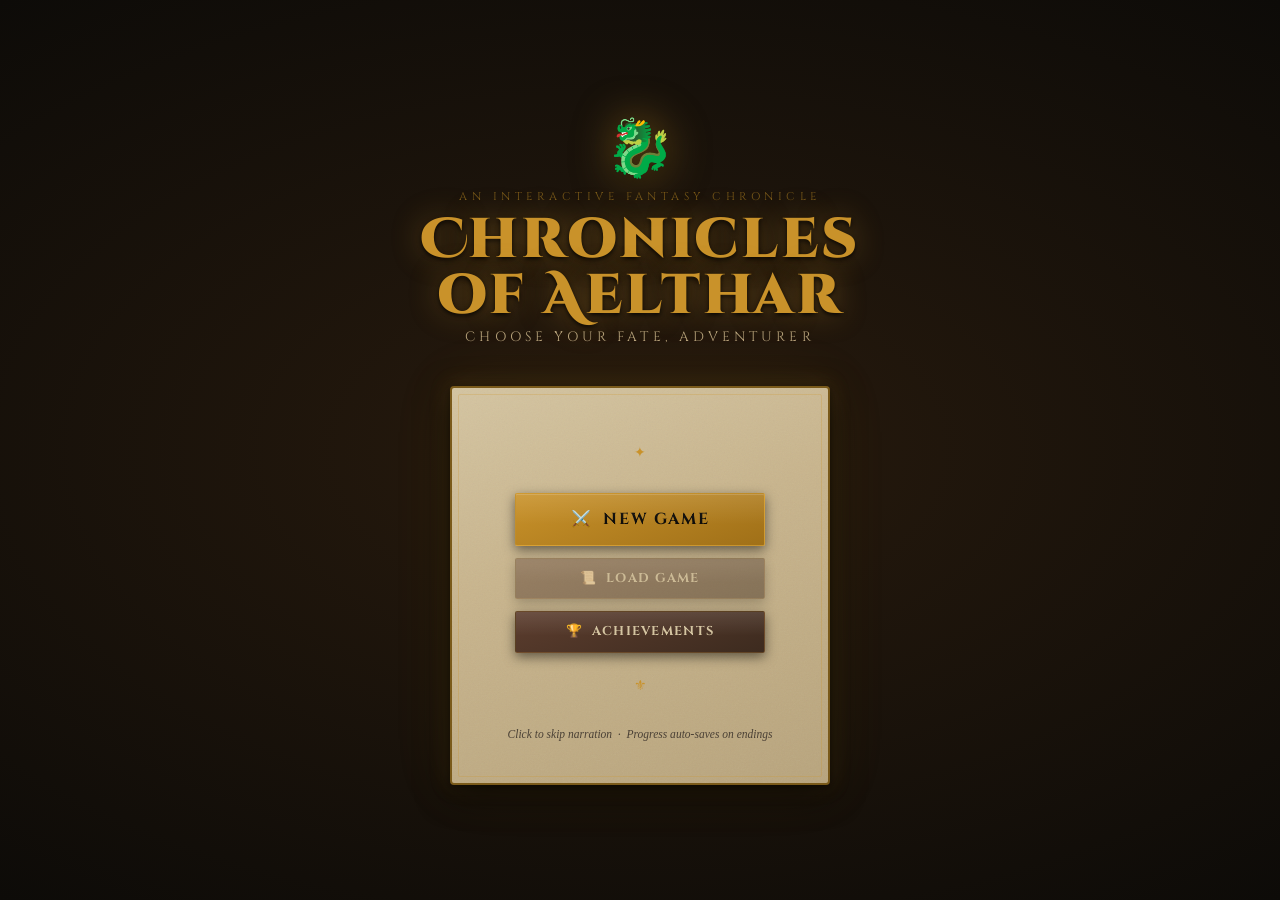
==== index.html @ 32a8730b "Add files via upload" ====
<!DOCTYPE html>
<html lang="en">
<head>
  <meta charset="UTF-8" />
  <meta name="viewport" content="width=device-width, initial-scale=1.0" />
  <title>Chronicles of Aelthar — A D&D Adventure</title>
  <link rel="stylesheet" href="style.css" />
  <link rel="icon" href="data:image/svg+xml,<svg xmlns='http://www.w3.org/2000/svg' viewBox='0 0 100 100'><text y='.9em' font-size='90'>⚔️</text></svg>" />
</head>
<body>

<!-- ─── BACKGROUND LAYER ──────────────────────────────────── -->
<div class="bg-layer" aria-hidden="true"></div>

<!-- ─── TRANSITION OVERLAY ───────────────────────────────── -->
<div id="transition-overlay" aria-hidden="true"></div>

<!-- ─── TOAST CONTAINER ──────────────────────────────────── -->
<div id="toast-container" aria-live="polite"></div>

<!-- ─── MODAL OVERLAY ────────────────────────────────────── -->
<div id="modal-overlay" class="overlay" role="dialog" aria-modal="true">
  <div class="panel modal">
    <div class="modal-title" id="modal-title">Are you certain?</div>
    <div class="modal-body" id="modal-body">This action cannot be undone.</div>
    <div class="modal-actions">
      <button id="modal-cancel" class="btn btn-secondary">Cancel</button>
      <button id="modal-confirm" class="btn btn-danger">Confirm</button>
    </div>
  </div>
</div>

<!-- ══════════════════════════════════════════════════════════
     PAGE: MAIN MENU
     ══════════════════════════════════════════════════════════ -->
<main id="page-menu" class="page" role="main">
  <div class="menu-title-block">
    <div class="ornament-dragon" aria-hidden="true">🐉</div>
    <div class="menu-eyebrow">An Interactive Fantasy Chronicle</div>
    <h1 class="title-display menu-title">Chronicles<br>of Aelthar</h1>
    <div class="menu-subtitle">Choose your fate, adventurer</div>
  </div>

  <div class="panel menu-panel">
    <div class="divider">
      <span class="divider-icon">✦</span>
    </div>

    <div class="menu-buttons">
      <button id="btn-new-game" class="btn btn-primary" style="font-size:1rem; padding: 0.9rem 2.5rem;">
        ⚔️ &nbsp;New Game
      </button>
      <button id="btn-load-game" class="btn btn-secondary">
        📜 &nbsp;Load Game
      </button>
      <button id="btn-achievements-menu" class="btn btn-secondary">
        🏆 &nbsp;Achievements
      </button>
    </div>

    <div class="divider" style="margin-top:0.5rem;">
      <span class="divider-icon">⚜</span>
    </div>

    <p style="font-size:0.72rem; color: var(--ash); text-align:center; font-style:italic; line-height:1.5;">
      Click to skip narration &nbsp;·&nbsp; Progress auto-saves on endings
    </p>
  </div>
</main>

<!-- ══════════════════════════════════════════════════════════
     PAGE: CHARACTER CREATION
     ══════════════════════════════════════════════════════════ -->
<main id="page-create" class="page" role="main">
  <div class="panel create-panel">

    <!-- Step 1: Name -->
    <div class="create-step active" id="create-step-1">
      <div class="text-center">
        <div class="label" style="color:var(--gold-dim); margin-bottom:0.5rem;">Chapter I</div>
        <h2 class="title-section" style="font-size:1.3rem; margin-bottom:0.25rem;">Who Are You?</h2>
        <p style="font-size:0.85rem; color:var(--ash); font-style:italic;">Enter the name by which legends will know you.</p>
      </div>

      <div class="divider"><span class="divider-icon">⚜</span></div>

      <label class="label" for="player-name-input">Your Name</label>
      <input
        type="text"
        id="player-name-input"
        class="input-field"
        placeholder="e.g. Elara, Thorin, Mira..."
        maxlength="32"
        autocomplete="off"
      />

      <div style="display:flex; gap:0.75rem; margin-top:0.5rem;">
        <button id="btn-create-back" class="btn btn-secondary" style="flex:1">← Back</button>
        <button id="btn-create-next" class="btn btn-primary" style="flex:2">Continue →</button>
      </div>
    </div>

    <!-- Step 2: Race -->
    <div class="create-step" id="create-step-2">
      <div class="text-center">
        <div class="label" style="color:var(--gold-dim); margin-bottom:0.5rem;">Chapter II</div>
        <h2 class="title-section" style="font-size:1.3rem; margin-bottom:0.25rem;">Choose Your Race</h2>
        <p style="font-size:0.85rem; color:var(--ash); font-style:italic;">Your bloodline shapes your strengths.</p>
      </div>

      <div class="divider"><span class="divider-icon">⚜</span></div>

      <div class="race-grid" id="race-grid"></div>

      <div style="display:flex; gap:0.75rem; margin-top:0.5rem;">
        <button class="btn btn-secondary" onclick="renderCreateStep(1)" style="flex:1">← Back</button>
        <button id="btn-create-next" class="btn btn-primary" style="flex:2" onclick="advanceCreateStep()">Continue →</button>
      </div>
    </div>

    <!-- Step 3: Class -->
    <div class="create-step" id="create-step-3">
      <div class="text-center">
        <div class="label" style="color:var(--gold-dim); margin-bottom:0.5rem;">Chapter III</div>
        <h2 class="title-section" style="font-size:1.3rem; margin-bottom:0.25rem;">Choose Your Class</h2>
        <p style="font-size:0.85rem; color:var(--ash); font-style:italic;">What path have you walked to become a champion?</p>
      </div>

      <div class="divider"><span class="divider-icon">⚜</span></div>

      <div class="class-grid" id="class-grid"></div>

      <div style="display:flex; gap:0.75rem; margin-top:0.5rem;">
        <button class="btn btn-secondary" onclick="renderCreateStep(2)" style="flex:1">← Back</button>
        <button class="btn btn-primary" onclick="advanceCreateStep()" style="flex:2">Begin Your Tale →</button>
      </div>
    </div>

  </div>
</main>

<!-- ══════════════════════════════════════════════════════════
     PAGE: EPISODE SELECTION
     ══════════════════════════════════════════════════════════ -->
<main id="page-episodes" class="page" role="main">
  <div class="panel episodes-panel">
    <div class="text-center" style="margin-bottom:1rem;">
      <div class="label" style="color:var(--gold-dim); margin-bottom:0.25rem;">Choose Your Chronicle</div>
      <h2 class="title-section" style="font-size:1.4rem;">Episode Select</h2>
    </div>

    <div class="divider"><span class="divider-icon">⚜</span></div>

    <div id="episode-list" style="display:flex; flex-direction:column; gap:0.75rem; margin-top:0.75rem;"></div>

    <div class="divider" style="margin-top:1rem;"><span class="divider-icon">✦</span></div>

    <div style="text-align:center;">
      <button id="btn-episodes-back" class="btn btn-secondary">← Back to Character</button>
    </div>
  </div>
</main>

<!-- ══════════════════════════════════════════════════════════
     PAGE: GAMEPLAY
     ══════════════════════════════════════════════════════════ -->
<main id="page-game" class="page" role="main" style="padding:0; justify-content:flex-start; flex-direction:row;">

  <!-- Mobile Header (hidden on desktop) -->
  <header class="game-mobile-header" style="width:100%;">
    <span style="font-family:var(--font-display); font-size:0.8rem; color:var(--gold);">Chronicles of Aelthar</span>
    <div style="display:flex; gap:0.5rem;">
      <button class="btn btn-secondary" onclick="saveGame()" style="font-size:0.65rem; padding:0.4rem 0.7rem;">💾</button>
      <button class="btn btn-secondary" onclick="showPage('menu')" style="font-size:0.65rem; padding:0.4rem 0.7rem;">✕</button>
    </div>
  </header>

  <!-- Sidebar -->
  <aside class="game-sidebar" aria-label="Character info">
    <div class="sidebar-title">⚔ Aelthar ⚔</div>

    <!-- Character portrait -->
    <div class="char-portrait">
      <span class="portrait-icon" id="sidebar-portrait-icon">🧑</span>
      <div class="char-name" id="sidebar-char-name">Adventurer</div>
      <div class="char-tags" id="sidebar-char-tags">Human · Warrior</div>
    </div>

    <!-- Stats -->
    <div class="sidebar-section">
      <div class="sidebar-section-title">Vitals</div>
      <div class="stat-bar-container">

        <div class="stat-row" id="stat-hp-row">
          <span class="stat-label">HP</span>
          <div class="stat-bar">
            <div class="stat-fill hp" id="stat-hp" style="width:100%"></div>
          </div>
          <span class="stat-value" id="stat-hp-val">100/100</span>
        </div>

        <div class="stat-row">
          <span class="stat-label" style="font-size:0.55rem;">SOUL</span>
          <div class="stat-bar">
            <div class="stat-fill morality" id="stat-morality" style="width:50%"></div>
          </div>
          <span class="stat-value" id="stat-morality-val">50</span>
        </div>

      </div>
    </div>

    <!-- Achievements in sidebar -->
    <div class="sidebar-section">
      <div class="sidebar-section-title">Endings Found</div>
      <div id="sidebar-achievements">
        <div class="achievement-chip" style="font-style:italic;opacity:0.5;">None yet...</div>
      </div>
    </div>

    <!-- Actions -->
    <div class="sidebar-actions">
      <button id="btn-save" class="btn btn-secondary">💾 Save</button>
      <button id="btn-achievements-game" class="btn btn-secondary">🏆 Endings</button>
      <button id="btn-exit-game" class="btn btn-danger">✕ Exit</button>
    </div>
  </aside>

  <!-- Main Game Area -->
  <section class="game-main" id="game-main">

    <!-- Scene header -->
    <header class="scene-header">
      <div class="scene-location" id="scene-location">The Kingdom of Aelthar</div>
      <h2 class="scene-title" id="scene-title">Loading...</h2>
    </header>

    <!-- Narration Panel -->
    <article
      class="panel narration-panel"
      id="narration-panel"
      title="Click to skip typing"
      style="cursor:pointer;"
      aria-live="polite"
    >
      <div class="narration-speaker" id="narration-speaker">Narrator</div>
      <div class="narration-text" id="narration-text"></div>
    </article>

    <!-- Choices -->
    <section class="choices-section" id="choices-section">
      <div class="choices-label">What do you do?</div>
      <div class="choices-list" id="choices-list" role="list"></div>
    </section>

  </section>
</main>

<!-- ══════════════════════════════════════════════════════════
     PAGE: ENDING
     ══════════════════════════════════════════════════════════ -->
<main id="page-ending" class="page" role="main">
  <div class="panel ending-panel">
    <span class="ending-icon" id="ending-icon">📖</span>

    <div class="ending-badge">Ending Reached</div>
    <h2 class="ending-title" id="ending-title">The End</h2>
    <div class="ending-name" id="ending-name">Ending: Unknown</div>
    <div class="ending-rarity common" id="ending-rarity">common</div>

    <div class="divider"><span class="divider-icon">⚜</span></div>

    <div class="ending-narration" id="ending-narration"></div>

    <div class="divider"><span class="divider-icon">✦</span></div>

    <div class="ending-actions">
      <button id="btn-play-again" class="btn btn-primary">↺ Play Again</button>
      <button id="btn-achievements-ending" class="btn btn-secondary">🏆 Endings</button>
      <button id="btn-main-menu-ending" class="btn btn-secondary">⚔ Main Menu</button>
    </div>
  </div>
</main>

<!-- ══════════════════════════════════════════════════════════
     PAGE: ACHIEVEMENTS
     ══════════════════════════════════════════════════════════ -->
<main id="page-achievements" class="page" role="main">
  <div class="panel achievements-panel">
    <div class="text-center" style="margin-bottom:1rem;">
      <div class="label" style="color:var(--gold-dim); margin-bottom:0.25rem;">Deeds of Legend</div>
      <h2 class="title-section" style="font-size:1.4rem;">Endings Discovered</h2>
      <p style="font-size:0.8rem; color:var(--ash); font-style:italic; margin-top:0.25rem;">
        Every tale has many endings. Seek them all.
      </p>
    </div>

    <div class="divider"><span class="divider-icon">⚜</span></div>

    <div class="achievement-grid" id="achievement-grid"></div>

    <div class="divider" style="margin-top:1rem;"><span class="divider-icon">✦</span></div>

    <div style="text-align:center;">
      <button id="btn-achievements-back" class="btn btn-secondary">← Return</button>
    </div>
  </div>
</main>

<!-- Scripts -->
<script src="story.js"></script>
<script src="script.js"></script>

</body>
</html>
---- style.css ----
/* ============================================================
   CHRONICLES OF AELTHAR — Dark Fantasy RPG
   CSS Custom Properties & Global Styles
   ============================================================ */

@import url('https://fonts.googleapis.com/css2?family=Cinzel+Decorative:wght@400;700;900&family=Cinzel:wght@400;600;700&family=IM+Fell+English:ital@0;1&display=swap');

/* ─── DESIGN TOKENS ─────────────────────────────────────── */
:root {
  /* Core Palette */
  --ink:        #0d0b08;
  --parchment:  #e8dcc8;
  --parchment2: #d4c4a0;
  --parchment3: #b8a47c;
  --leather:    #3d2b1f;
  --leather2:   #5c3d2e;
  --gold:       #c9922a;
  --gold-light: #e8b84b;
  --gold-dim:   #7a5a1a;
  --blood:      #8b1a1a;
  --blood-dim:  #5c1010;
  --ash:        #4a4035;
  --fog:        #2a2418;
  --ember:      #d4541a;
  --mist:       rgba(232,220,200,0.07);

  /* Shadows */
  --shadow-heavy: 0 8px 32px rgba(0,0,0,0.8), 0 2px 8px rgba(0,0,0,0.6);
  --shadow-glow:  0 0 20px rgba(201,146,42,0.3), 0 0 60px rgba(201,146,42,0.1);
  --shadow-inner: inset 0 2px 8px rgba(0,0,0,0.5);

  /* Typography */
  --font-display: 'Cinzel Decorative', serif;
  --font-title:   'Cinzel', serif;
  --font-body:    'IM Fell English', serif;

  /* Transitions */
  --trans-fast:   0.18s ease;
  --trans-med:    0.35s ease;
  --trans-slow:   0.7s ease;
}

/* ─── RESET & BASE ──────────────────────────────────────── */
*, *::before, *::after {
  box-sizing: border-box;
  margin: 0;
  padding: 0;
}

html {
  font-size: 16px;
  scroll-behavior: smooth;
}

body {
  background-color: var(--ink);
  color: var(--parchment);
  font-family: var(--font-body);
  min-height: 100vh;
  overflow-x: hidden;
  cursor: default;
}

/* ─── SCROLLBAR ─────────────────────────────────────────── */
::-webkit-scrollbar { width: 8px; }
::-webkit-scrollbar-track { background: var(--leather); }
::-webkit-scrollbar-thumb { background: var(--gold-dim); border-radius: 4px; }
::-webkit-scrollbar-thumb:hover { background: var(--gold); }

/* ─── BACKGROUND TEXTURE ────────────────────────────────── */
.bg-layer {
  position: fixed;
  inset: 0;
  z-index: 0;
  pointer-events: none;
}

.bg-layer::before {
  content: '';
  position: absolute;
  inset: 0;
  background:
    radial-gradient(ellipse 80% 60% at 50% 0%, rgba(201,146,42,0.06) 0%, transparent 70%),
    radial-gradient(ellipse 60% 40% at 50% 100%, rgba(139,26,26,0.08) 0%, transparent 70%);
}

.bg-layer::after {
  content: '';
  position: absolute;
  inset: 0;
  background-image:
    url("data:image/svg+xml,%3Csvg xmlns='http://www.w3.org/2000/svg' width='400' height='400'%3E%3Cfilter id='n'%3E%3CfeTurbulence type='fractalNoise' baseFrequency='0.9' numOctaves='4' stitchTiles='stitch'/%3E%3CfeColorMatrix type='saturate' values='0'/%3E%3C/filter%3E%3Crect width='400' height='400' filter='url(%23n)' opacity='0.04'/%3E%3C/svg%3E");
  opacity: 0.5;
}

/* ─── PAGES (screen management) ────────────────────────── */
.page {
  position: relative;
  z-index: 1;
  min-height: 100vh;
  display: none;
  flex-direction: column;
  align-items: center;
  justify-content: center;
  padding: 2rem 1rem;
  animation: pageIn 0.6s ease forwards;
}

.page.active {
  display: flex;
}

@keyframes pageIn {
  from { opacity: 0; transform: translateY(12px); }
  to   { opacity: 1; transform: translateY(0); }
}

/* ─── PARCHMENT PANELS ──────────────────────────────────── */
.panel {
  background:
    linear-gradient(160deg, #d4c4a0 0%, #c8b48c 40%, #b8a47c 100%);
  border: 2px solid var(--gold-dim);
  border-radius: 4px;
  box-shadow: var(--shadow-heavy), var(--shadow-glow);
  position: relative;
  overflow: hidden;
}

.panel::before {
  content: '';
  position: absolute;
  inset: 0;
  background:
    url("data:image/svg+xml,%3Csvg xmlns='http://www.w3.org/2000/svg' width='200' height='200'%3E%3Cfilter id='t'%3E%3CfeTurbulence type='fractalNoise' baseFrequency='0.65' numOctaves='3' stitchTiles='stitch'/%3E%3CfeColorMatrix type='saturate' values='0.3'/%3E%3C/filter%3E%3Crect width='200' height='200' filter='url(%23t)' opacity='0.08'/%3E%3C/svg%3E");
  pointer-events: none;
  z-index: 0;
}

.panel > * { position: relative; z-index: 1; }

/* Corner ornaments */
.panel::after {
  content: '';
  position: absolute;
  inset: 6px;
  border: 1px solid rgba(201,146,42,0.25);
  border-radius: 2px;
  pointer-events: none;
}

/* ─── DECORATIVE DIVIDERS ───────────────────────────────── */
.divider {
  display: flex;
  align-items: center;
  gap: 0.75rem;
  color: var(--gold-dim);
  margin: 1rem 0;
}

.divider::before,
.divider::after {
  content: '';
  flex: 1;
  height: 1px;
  background: linear-gradient(90deg, transparent, var(--gold-dim), transparent);
}

.divider-icon {
  font-size: 0.85rem;
  color: var(--gold);
}

/* ─── TYPOGRAPHY ────────────────────────────────────────── */
.title-display {
  font-family: var(--font-display);
  font-weight: 900;
  letter-spacing: 0.05em;
  text-shadow:
    0 2px 4px rgba(0,0,0,0.8),
    0 0 30px rgba(201,146,42,0.4);
  line-height: 1.1;
}

.title-section {
  font-family: var(--font-title);
  font-weight: 700;
  letter-spacing: 0.08em;
  text-transform: uppercase;
  color: var(--leather);
}

.title-scene {
  font-family: var(--font-title);
  font-weight: 600;
  letter-spacing: 0.06em;
  color: var(--leather);
  font-size: 1.1rem;
  text-align: center;
  border-bottom: 1px solid rgba(61,43,31,0.3);
  padding-bottom: 0.5rem;
  margin-bottom: 0.75rem;
}

.label {
  font-family: var(--font-title);
  font-size: 0.75rem;
  font-weight: 700;
  letter-spacing: 0.15em;
  text-transform: uppercase;
  color: var(--gold-dim);
}

/* ─── BUTTONS ───────────────────────────────────────────── */
.btn {
  font-family: var(--font-title);
  font-weight: 700;
  letter-spacing: 0.1em;
  text-transform: uppercase;
  border: none;
  cursor: pointer;
  position: relative;
  overflow: hidden;
  transition: all var(--trans-fast);
  display: inline-flex;
  align-items: center;
  justify-content: center;
  gap: 0.5rem;
  white-space: nowrap;
}

.btn::after {
  content: '';
  position: absolute;
  inset: 0;
  background: linear-gradient(180deg, rgba(255,255,255,0.1) 0%, transparent 60%);
  pointer-events: none;
}

/* Primary (gold) button */
.btn-primary {
  background: linear-gradient(160deg, #c9922a 0%, #a07018 100%);
  color: var(--ink);
  box-shadow: 0 4px 12px rgba(0,0,0,0.5), 0 1px 0 rgba(255,255,255,0.15) inset;
  padding: 0.8rem 2.5rem;
  font-size: 0.9rem;
  border-radius: 2px;
  border: 1px solid rgba(255,200,80,0.3);
}

.btn-primary:hover {
  background: linear-gradient(160deg, #e8b84b 0%, #c9922a 100%);
  box-shadow: 0 6px 20px rgba(0,0,0,0.6), var(--shadow-glow);
  transform: translateY(-1px);
}

.btn-primary:active {
  transform: translateY(0);
  box-shadow: 0 2px 8px rgba(0,0,0,0.5);
}

/* Secondary (leather) button */
.btn-secondary {
  background: linear-gradient(160deg, #5c3d2e 0%, #3d2b1f 100%);
  color: var(--parchment2);
  box-shadow: 0 4px 12px rgba(0,0,0,0.5);
  padding: 0.7rem 1.8rem;
  font-size: 0.8rem;
  border-radius: 2px;
  border: 1px solid rgba(201,146,42,0.2);
}

.btn-secondary:hover {
  background: linear-gradient(160deg, #7a5a3e 0%, #5c3d2e 100%);
  border-color: rgba(201,146,42,0.4);
  transform: translateY(-1px);
}

/* Danger button */
.btn-danger {
  background: linear-gradient(160deg, #8b1a1a 0%, #5c1010 100%);
  color: var(--parchment2);
  padding: 0.7rem 1.8rem;
  font-size: 0.8rem;
  border-radius: 2px;
  border: 1px solid rgba(139,26,26,0.5);
  box-shadow: 0 4px 12px rgba(0,0,0,0.5);
}

.btn-danger:hover {
  background: linear-gradient(160deg, #aa2020 0%, #8b1a1a 100%);
  transform: translateY(-1px);
}

.btn:disabled {
  opacity: 0.45;
  cursor: not-allowed;
  transform: none;
}

/* ─── CHOICE BUTTONS ────────────────────────────────────── */
.choice-btn {
  width: 100%;
  background: linear-gradient(160deg, rgba(92,61,46,0.9) 0%, rgba(61,43,31,0.95) 100%);
  border: 1px solid rgba(201,146,42,0.25);
  border-left: 3px solid var(--gold-dim);
  color: var(--parchment);
  font-family: var(--font-body);
  font-size: 1rem;
  font-style: italic;
  text-align: left;
  padding: 0.9rem 1.25rem;
  cursor: pointer;
  border-radius: 2px;
  transition: all var(--trans-fast);
  box-shadow: 0 2px 8px rgba(0,0,0,0.4);
  line-height: 1.4;
  position: relative;
  overflow: hidden;
}

.choice-btn::before {
  content: '◆';
  position: absolute;
  left: -20px;
  top: 50%;
  transform: translateY(-50%);
  color: var(--gold);
  font-size: 0.6rem;
  font-style: normal;
  transition: left var(--trans-fast);
}

.choice-btn:hover {
  background: linear-gradient(160deg, rgba(122,90,62,0.95) 0%, rgba(92,61,46,0.98) 100%);
  border-left-color: var(--gold);
  border-color: rgba(201,146,42,0.5);
  box-shadow: 0 4px 16px rgba(0,0,0,0.5), 0 0 12px rgba(201,146,42,0.15);
  transform: translateX(4px);
  color: var(--gold-light);
}

.choice-btn:hover::before {
  left: 8px;
}

.choice-btn:active {
  transform: translateX(2px);
}

.choice-btn:disabled {
  opacity: 0.3;
  cursor: not-allowed;
  transform: none;
}

/* ─── STAT BARS ─────────────────────────────────────────── */
.stat-bar-container {
  display: flex;
  flex-direction: column;
  gap: 0.35rem;
}

.stat-row {
  display: flex;
  align-items: center;
  gap: 0.5rem;
}

.stat-label {
  font-family: var(--font-title);
  font-size: 0.65rem;
  font-weight: 700;
  letter-spacing: 0.1em;
  text-transform: uppercase;
  color: var(--gold-dim);
  width: 2.5rem;
  flex-shrink: 0;
}

.stat-bar {
  flex: 1;
  height: 6px;
  background: rgba(0,0,0,0.4);
  border-radius: 3px;
  overflow: hidden;
  border: 1px solid rgba(0,0,0,0.3);
}

.stat-fill {
  height: 100%;
  border-radius: 3px;
  transition: width 0.5s ease;
}

.stat-fill.hp   { background: linear-gradient(90deg, var(--blood), #cc3333); }
.stat-fill.morality { background: linear-gradient(90deg, var(--gold-dim), var(--gold)); }

.stat-value {
  font-family: var(--font-title);
  font-size: 0.65rem;
  font-weight: 700;
  color: var(--parchment3);
  width: 2rem;
  text-align: right;
  flex-shrink: 0;
}

/* ─── MAIN MENU ─────────────────────────────────────────── */
#page-menu {
  background:
    radial-gradient(ellipse 100% 80% at 50% 50%, rgba(42,28,14,0.95) 0%, var(--ink) 80%);
}

.menu-title-block {
  text-align: center;
  margin-bottom: 2.5rem;
}

.menu-eyebrow {
  font-family: var(--font-title);
  font-size: 0.7rem;
  letter-spacing: 0.4em;
  text-transform: uppercase;
  color: var(--gold-dim);
  margin-bottom: 0.5rem;
}

.menu-title {
  font-size: clamp(2rem, 6vw, 3.5rem);
  color: var(--gold);
  line-height: 1;
  margin-bottom: 0.25rem;
}

.menu-subtitle {
  font-family: var(--font-title);
  font-size: 0.85rem;
  letter-spacing: 0.3em;
  text-transform: uppercase;
  color: var(--parchment3);
}

.menu-panel {
  width: min(380px, 95vw);
  padding: 2.5rem 2rem;
  display: flex;
  flex-direction: column;
  gap: 1rem;
  align-items: center;
}

.menu-buttons {
  display: flex;
  flex-direction: column;
  gap: 0.75rem;
  width: 100%;
  align-items: center;
}

.menu-buttons .btn {
  width: 80%;
}

/* ─── DRAGON ORNAMENT ───────────────────────────────────── */
.ornament-dragon {
  font-size: 3.5rem;
  filter: drop-shadow(0 0 20px rgba(201,146,42,0.6)) drop-shadow(0 4px 8px rgba(0,0,0,0.8));
  margin-bottom: 0.5rem;
  animation: float 4s ease-in-out infinite;
}

@keyframes float {
  0%, 100% { transform: translateY(0); }
  50% { transform: translateY(-6px); }
}

/* ─── CHARACTER CREATION ────────────────────────────────── */
#page-create {
  align-items: center;
}

.create-panel {
  width: min(520px, 95vw);
  padding: 2rem 2rem;
}

.create-step {
  display: none;
  flex-direction: column;
  gap: 1rem;
}

.create-step.active {
  display: flex;
  animation: pageIn 0.4s ease;
}

.input-field {
  background: rgba(0,0,0,0.3);
  border: 1px solid rgba(201,146,42,0.3);
  border-bottom: 2px solid var(--gold-dim);
  border-radius: 2px;
  color: var(--leather);
  font-family: var(--font-body);
  font-size: 1.1rem;
  font-style: italic;
  padding: 0.75rem 1rem;
  width: 100%;
  outline: none;
  transition: border-color var(--trans-fast), background var(--trans-fast);
}

.input-field::placeholder {
  color: var(--ash);
  opacity: 0.7;
}

.input-field:focus {
  border-color: var(--gold);
  background: rgba(0,0,0,0.2);
  box-shadow: 0 0 0 2px rgba(201,146,42,0.15);
}

/* Race/Class Selector */
.race-grid, .class-grid {
  display: grid;
  grid-template-columns: 1fr 1fr;
  gap: 0.6rem;
}

.option-card {
  background: rgba(61,43,31,0.7);
  border: 1px solid rgba(201,146,42,0.2);
  border-radius: 3px;
  padding: 0.75rem;
  cursor: pointer;
  transition: all var(--trans-fast);
  text-align: center;
}

.option-card:hover {
  border-color: var(--gold-dim);
  background: rgba(92,61,46,0.8);
}

.option-card.selected {
  border-color: var(--gold);
  background: rgba(92,61,46,0.9);
  box-shadow: 0 0 0 1px var(--gold-dim), 0 0 12px rgba(201,146,42,0.2);
}

.option-icon { font-size: 1.5rem; margin-bottom: 0.25rem; }
.option-name {
  font-family: var(--font-title);
  font-size: 0.8rem;
  font-weight: 700;
  letter-spacing: 0.05em;
  color: var(--parchment);
  display: block;
  margin-bottom: 0.1rem;
}
.option-desc {
  font-size: 0.72rem;
  color: var(--parchment3);
  line-height: 1.3;
}

/* ─── EPISODE SELECT ────────────────────────────────────── */
#page-episodes { align-items: center; }

.episodes-panel {
  width: min(560px, 95vw);
  padding: 2rem;
}

.episode-card {
  background: rgba(61,43,31,0.6);
  border: 1px solid rgba(201,146,42,0.25);
  border-radius: 3px;
  padding: 1.25rem;
  cursor: pointer;
  transition: all var(--trans-fast);
  display: flex;
  gap: 1rem;
  align-items: flex-start;
}

.episode-card:hover {
  border-color: var(--gold);
  background: rgba(92,61,46,0.7);
  box-shadow: 0 4px 16px rgba(0,0,0,0.4);
  transform: translateY(-2px);
}

.episode-card.locked {
  opacity: 0.4;
  cursor: not-allowed;
}

.episode-card.locked:hover {
  transform: none;
  border-color: rgba(201,146,42,0.25);
}

.episode-thumb {
  font-size: 2.5rem;
  flex-shrink: 0;
  filter: drop-shadow(0 2px 4px rgba(0,0,0,0.5));
}

.episode-info { flex: 1; }
.episode-subtitle {
  font-family: var(--font-title);
  font-size: 0.65rem;
  letter-spacing: 0.2em;
  text-transform: uppercase;
  color: var(--gold-dim);
  margin-bottom: 0.1rem;
}
.episode-title {
  font-family: var(--font-title);
  font-weight: 700;
  font-size: 1.1rem;
  color: var(--parchment);
  margin-bottom: 0.35rem;
}
.episode-desc {
  font-size: 0.85rem;
  color: var(--parchment3);
  line-height: 1.5;
  font-style: italic;
}

/* ─── GAMEPLAY PAGE ─────────────────────────────────────── */
#page-game {
  justify-content: flex-start;
  padding: 0;
  min-height: 100vh;
  display: none;
  flex-direction: row;
}

#page-game.active {
  display: flex;
}

/* Sidebar */
.game-sidebar {
  width: 220px;
  flex-shrink: 0;
  background: linear-gradient(180deg, rgba(13,11,8,0.98) 0%, rgba(20,15,10,0.95) 100%);
  border-right: 1px solid rgba(201,146,42,0.15);
  display: flex;
  flex-direction: column;
  padding: 1.25rem 1rem;
  gap: 1.25rem;
  position: sticky;
  top: 0;
  height: 100vh;
  overflow-y: auto;
}

.sidebar-title {
  font-family: var(--font-display);
  font-size: 0.75rem;
  font-weight: 700;
  color: var(--gold);
  text-align: center;
  letter-spacing: 0.08em;
  text-shadow: 0 0 10px rgba(201,146,42,0.4);
}

.char-portrait {
  text-align: center;
}

.portrait-icon {
  font-size: 3rem;
  display: block;
  filter: drop-shadow(0 2px 6px rgba(0,0,0,0.8));
}

.char-name {
  font-family: var(--font-title);
  font-weight: 700;
  font-size: 0.9rem;
  color: var(--parchment);
  margin-top: 0.35rem;
  margin-bottom: 0.1rem;
}

.char-tags {
  font-size: 0.7rem;
  color: var(--gold-dim);
  font-family: var(--font-title);
}

.sidebar-section {
  border-top: 1px solid rgba(201,146,42,0.1);
  padding-top: 1rem;
}

.sidebar-section-title {
  font-family: var(--font-title);
  font-size: 0.6rem;
  font-weight: 700;
  letter-spacing: 0.2em;
  text-transform: uppercase;
  color: var(--gold-dim);
  margin-bottom: 0.5rem;
}

/* Achievement chips in sidebar */
.achievement-chip {
  background: rgba(61,43,31,0.6);
  border: 1px solid rgba(201,146,42,0.2);
  border-radius: 2px;
  padding: 0.3rem 0.5rem;
  font-size: 0.72rem;
  color: var(--parchment3);
  margin-bottom: 0.3rem;
  display: flex;
  align-items: center;
  gap: 0.4rem;
}

.achievement-chip.new {
  border-color: var(--gold);
  color: var(--gold-light);
  animation: chipPulse 2s ease infinite;
}

@keyframes chipPulse {
  0%, 100% { box-shadow: 0 0 4px rgba(201,146,42,0.2); }
  50% { box-shadow: 0 0 12px rgba(201,146,42,0.5); }
}

.sidebar-actions {
  display: flex;
  flex-direction: column;
  gap: 0.4rem;
  margin-top: auto;
}

.sidebar-actions .btn {
  font-size: 0.7rem;
  padding: 0.5rem 0.75rem;
  width: 100%;
}

/* Main game area */
.game-main {
  flex: 1;
  display: flex;
  flex-direction: column;
  padding: 2rem 1.5rem;
  max-width: 720px;
  margin: 0 auto;
  width: 100%;
}

/* Scene header */
.scene-header {
  margin-bottom: 1.5rem;
  text-align: center;
}

.scene-location {
  font-family: var(--font-title);
  font-size: 0.65rem;
  letter-spacing: 0.3em;
  text-transform: uppercase;
  color: var(--gold-dim);
  margin-bottom: 0.25rem;
}

.scene-title {
  font-family: var(--font-title);
  font-weight: 700;
  font-size: 1.3rem;
  color: var(--gold-light);
  text-shadow: 0 2px 8px rgba(0,0,0,0.6);
}

/* Narration panel */
.narration-panel {
  padding: 1.75rem 2rem;
  margin-bottom: 1.5rem;
  line-height: 1.8;
}

.narration-speaker {
  font-family: var(--font-title);
  font-size: 0.7rem;
  font-weight: 700;
  letter-spacing: 0.2em;
  text-transform: uppercase;
  color: var(--gold-dim);
  margin-bottom: 0.5rem;
}

.narration-text {
  font-size: 1.05rem;
  color: var(--leather);
  line-height: 1.85;
}

.narration-text p { margin-bottom: 0.9rem; }
.narration-text p:last-child { margin-bottom: 0; }

/* Typing cursor */
.typing-cursor {
  display: inline-block;
  width: 2px;
  height: 1em;
  background: var(--leather);
  vertical-align: text-bottom;
  animation: blink 0.8s step-end infinite;
}

@keyframes blink {
  0%, 100% { opacity: 1; }
  50% { opacity: 0; }
}

/* Choices */
.choices-section {
  margin-bottom: 1.5rem;
}

.choices-label {
  font-family: var(--font-title);
  font-size: 0.65rem;
  font-weight: 700;
  letter-spacing: 0.25em;
  text-transform: uppercase;
  color: var(--gold-dim);
  margin-bottom: 0.75rem;
  display: flex;
  align-items: center;
  gap: 0.5rem;
}

.choices-label::after {
  content: '';
  flex: 1;
  height: 1px;
  background: linear-gradient(90deg, rgba(201,146,42,0.3), transparent);
}

.choices-list {
  display: flex;
  flex-direction: column;
  gap: 0.5rem;
}

/* ─── ENDING PAGE ───────────────────────────────────────── */
.ending-panel {
  width: min(560px, 95vw);
  padding: 2.5rem 2rem;
  text-align: center;
}

.ending-icon {
  font-size: 4rem;
  display: block;
  margin-bottom: 0.5rem;
  filter: drop-shadow(0 0 20px rgba(201,146,42,0.6));
  animation: float 3s ease-in-out infinite;
}

.ending-badge {
  display: inline-block;
  background: rgba(201,146,42,0.15);
  border: 1px solid var(--gold-dim);
  border-radius: 20px;
  padding: 0.25rem 1rem;
  font-family: var(--font-title);
  font-size: 0.65rem;
  letter-spacing: 0.2em;
  text-transform: uppercase;
  color: var(--gold);
  margin-bottom: 0.75rem;
}

.ending-title {
  font-family: var(--font-title);
  font-weight: 700;
  font-size: 1.6rem;
  color: var(--leather);
  margin-bottom: 0.5rem;
}

.ending-name {
  font-family: var(--font-title);
  font-size: 0.9rem;
  color: var(--gold);
  letter-spacing: 0.1em;
  margin-bottom: 1.25rem;
}

.ending-narration {
  font-size: 0.95rem;
  color: var(--leather);
  line-height: 1.8;
  font-style: italic;
  text-align: left;
  margin-bottom: 1.5rem;
}

.ending-narration p { margin-bottom: 0.75rem; }

.ending-rarity {
  font-family: var(--font-title);
  font-size: 0.7rem;
  letter-spacing: 0.1em;
  text-transform: uppercase;
  padding: 0.2rem 0.75rem;
  border-radius: 10px;
  display: inline-block;
  margin-bottom: 1.25rem;
}

.ending-rarity.common   { background: rgba(100,100,100,0.2); color: #aaa; border: 1px solid #555; }
.ending-rarity.uncommon { background: rgba(80,180,80,0.15); color: #6da06d; border: 1px solid #4a7a4a; }
.ending-rarity.rare     { background: rgba(80,120,200,0.15); color: #7090cc; border: 1px solid #4a60a0; }
.ending-rarity.secret   { background: rgba(150,50,200,0.15); color: #a060cc; border: 1px solid #703090; }

.ending-actions {
  display: flex;
  gap: 0.75rem;
  justify-content: center;
  flex-wrap: wrap;
}

/* ─── ACHIEVEMENTS PAGE ─────────────────────────────────── */
#page-achievements { align-items: center; }

.achievements-panel {
  width: min(560px, 95vw);
  padding: 2rem;
}

.achievement-grid {
  display: grid;
  grid-template-columns: 1fr 1fr;
  gap: 0.75rem;
  margin-top: 1rem;
}

.achievement-full {
  background: rgba(61,43,31,0.7);
  border: 1px solid rgba(201,146,42,0.2);
  border-radius: 3px;
  padding: 1rem;
  text-align: center;
  transition: all var(--trans-fast);
}

.achievement-full.unlocked {
  border-color: var(--gold-dim);
  background: rgba(92,61,46,0.7);
}

.achievement-full.unlocked:hover {
  border-color: var(--gold);
  transform: translateY(-2px);
  box-shadow: 0 4px 16px rgba(0,0,0,0.4);
}

.achievement-full-icon {
  font-size: 2rem;
  display: block;
  margin-bottom: 0.35rem;
  opacity: 0.3;
  filter: grayscale(1);
}

.achievement-full.unlocked .achievement-full-icon {
  opacity: 1;
  filter: none;
  filter: drop-shadow(0 0 8px rgba(201,146,42,0.4));
}

.achievement-full-name {
  font-family: var(--font-title);
  font-size: 0.8rem;
  font-weight: 700;
  color: var(--parchment3);
  margin-bottom: 0.2rem;
}

.achievement-full.unlocked .achievement-full-name {
  color: var(--gold-light);
}

.achievement-full-ending {
  font-size: 0.7rem;
  color: var(--ash);
  font-style: italic;
}

.achievement-full.unlocked .achievement-full-ending {
  color: var(--parchment3);
}

/* ─── TOAST NOTIFICATIONS ───────────────────────────────── */
#toast-container {
  position: fixed;
  top: 1.5rem;
  right: 1.5rem;
  z-index: 9999;
  display: flex;
  flex-direction: column;
  gap: 0.5rem;
  pointer-events: none;
}

.toast {
  background: linear-gradient(135deg, rgba(61,43,31,0.97) 0%, rgba(42,28,14,0.97) 100%);
  border: 1px solid var(--gold-dim);
  border-radius: 3px;
  padding: 0.75rem 1.25rem;
  color: var(--gold-light);
  font-family: var(--font-title);
  font-size: 0.8rem;
  letter-spacing: 0.05em;
  box-shadow: 0 4px 20px rgba(0,0,0,0.7), var(--shadow-glow);
  animation: toastIn 0.4s ease forwards;
  max-width: 280px;
  display: flex;
  align-items: center;
  gap: 0.5rem;
}

.toast.out {
  animation: toastOut 0.4s ease forwards;
}

@keyframes toastIn {
  from { opacity: 0; transform: translateX(20px); }
  to   { opacity: 1; transform: translateX(0); }
}

@keyframes toastOut {
  from { opacity: 1; transform: translateX(0); }
  to   { opacity: 0; transform: translateX(20px); }
}

/* ─── MODAL / OVERLAY ───────────────────────────────────── */
.overlay {
  position: fixed;
  inset: 0;
  background: rgba(0,0,0,0.85);
  z-index: 100;
  display: none;
  align-items: center;
  justify-content: center;
  backdrop-filter: blur(3px);
}

.overlay.active { display: flex; animation: pageIn 0.3s ease; }

.modal {
  width: min(400px, 90vw);
  padding: 2rem;
  text-align: center;
}

.modal-title {
  font-family: var(--font-title);
  font-size: 1.2rem;
  font-weight: 700;
  color: var(--leather);
  margin-bottom: 0.75rem;
}

.modal-body {
  font-size: 0.9rem;
  color: var(--ash);
  line-height: 1.6;
  margin-bottom: 1.5rem;
  font-style: italic;
}

.modal-actions {
  display: flex;
  gap: 0.75rem;
  justify-content: center;
}

/* ─── TRANSITION OVERLAY ────────────────────────────────── */
#transition-overlay {
  position: fixed;
  inset: 0;
  background: var(--ink);
  z-index: 500;
  opacity: 0;
  pointer-events: none;
  transition: opacity var(--trans-slow);
}

#transition-overlay.fade-in {
  opacity: 1;
  pointer-events: all;
}

/* ─── RESPONSIVE ────────────────────────────────────────── */
@media (max-width: 640px) {
  .game-sidebar {
    display: none;
  }

  .game-mobile-header {
    display: flex !important;
    background: rgba(13,11,8,0.97);
    border-bottom: 1px solid rgba(201,146,42,0.15);
    padding: 0.75rem 1rem;
    align-items: center;
    justify-content: space-between;
    position: sticky;
    top: 0;
    z-index: 10;
  }

  .game-main {
    padding: 1rem;
  }

  .narration-panel {
    padding: 1.25rem;
  }

  .race-grid, .class-grid,
  .achievement-grid {
    grid-template-columns: 1fr 1fr;
  }
}

.game-mobile-header {
  display: none;
}

/* ─── MISC UTILITIES ────────────────────────────────────── */
.text-gold   { color: var(--gold); }
.text-center { text-align: center; }
.mt-auto     { margin-top: auto; }
.flex-col    { display: flex; flex-direction: column; }
.gap-sm      { gap: 0.5rem; }
.gap-md      { gap: 1rem; }
.hidden      { display: none !important; }

/* ─── STAT EFFECT FLASH ─────────────────────────────────── */
.stat-flash {
  animation: statFlash 0.6s ease;
}

@keyframes statFlash {
  0%   { opacity: 1; }
  30%  { opacity: 0.3; }
  100% { opacity: 1; }
}

/* ─── SCENE BACKGROUND TINTS ────────────────────────────── */
.bg-swamp   { --scene-tint: rgba(20,35,20,0.1); }
.bg-village { --scene-tint: rgba(35,25,15,0.1); }
.bg-chapel  { --scene-tint: rgba(25,15,25,0.1); }
.bg-vault   { --scene-tint: rgba(10,15,30,0.12); }

.game-main[data-bg]::before {
  content: '';
  position: fixed;
  inset: 0;
  background: var(--scene-tint, transparent);
  pointer-events: none;
  z-index: -1;
  transition: background 1s ease;
}
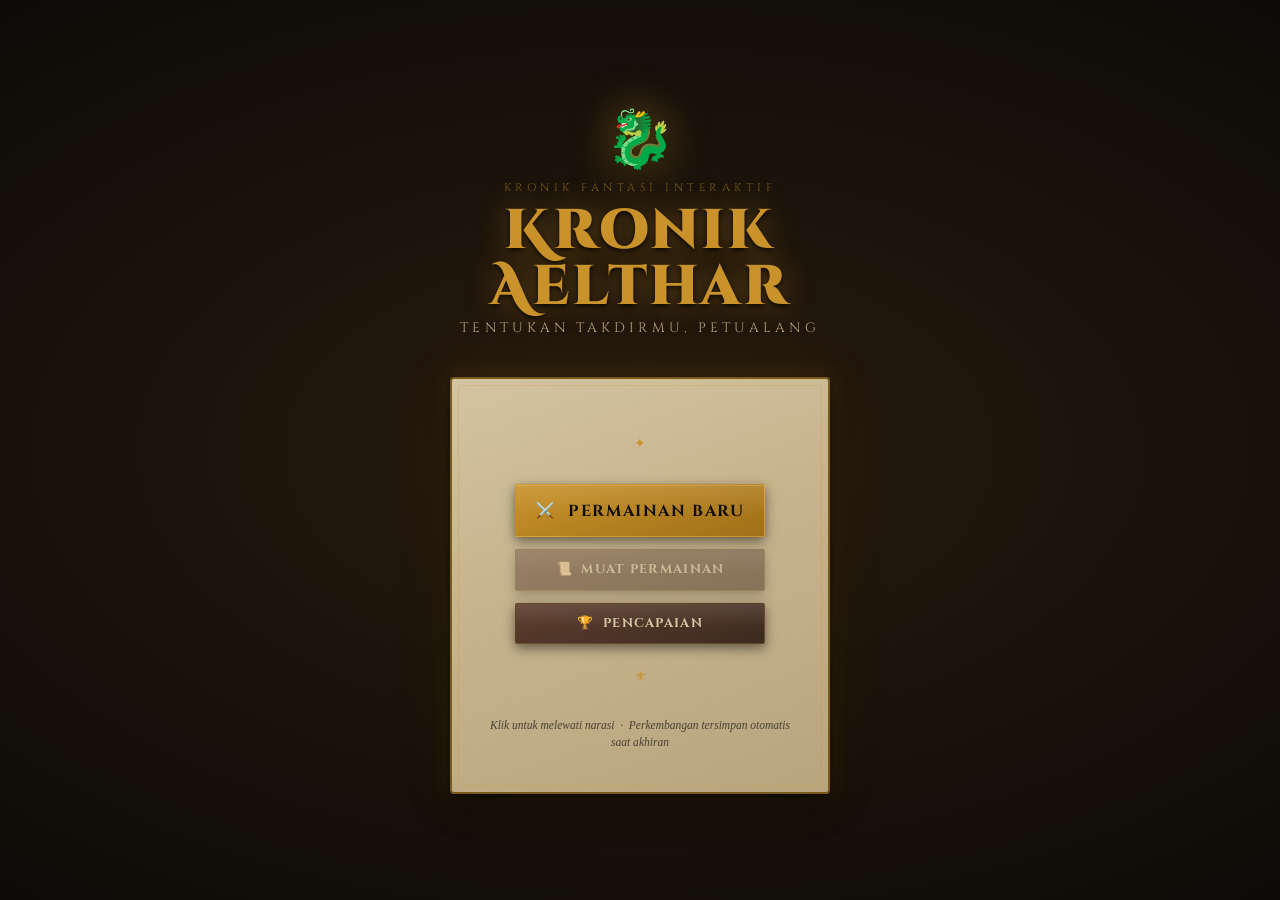
==== commit 735cc646: "Add files via upload" ====
--- a/index.html
+++ b/index.html
@@ -1,44 +1,44 @@
 <!DOCTYPE html>
-<html lang="en">
+<html lang="id">
 <head>
   <meta charset="UTF-8" />
   <meta name="viewport" content="width=device-width, initial-scale=1.0" />
-  <title>Chronicles of Aelthar — A D&D Adventure</title>
+  <title>Kronik Aelthar — Petualangan D&D</title>
   <link rel="stylesheet" href="style.css" />
   <link rel="icon" href="data:image/svg+xml,<svg xmlns='http://www.w3.org/2000/svg' viewBox='0 0 100 100'><text y='.9em' font-size='90'>⚔️</text></svg>" />
 </head>
 <body>
 
-<!-- ─── BACKGROUND LAYER ──────────────────────────────────── -->
+<!-- ─── LAPISAN LATAR BELAKANG ──────────────────────────────────── -->
 <div class="bg-layer" aria-hidden="true"></div>
 
-<!-- ─── TRANSITION OVERLAY ───────────────────────────────── -->
+<!-- ─── OVERLAY TRANSISI ───────────────────────────────── -->
 <div id="transition-overlay" aria-hidden="true"></div>
 
-<!-- ─── TOAST CONTAINER ──────────────────────────────────── -->
+<!-- ─── KONTAINER TOAST ──────────────────────────────────── -->
 <div id="toast-container" aria-live="polite"></div>
 
-<!-- ─── MODAL OVERLAY ────────────────────────────────────── -->
+<!-- ─── OVERLAY MODAL ────────────────────────────────────── -->
 <div id="modal-overlay" class="overlay" role="dialog" aria-modal="true">
   <div class="panel modal">
-    <div class="modal-title" id="modal-title">Are you certain?</div>
-    <div class="modal-body" id="modal-body">This action cannot be undone.</div>
+    <div class="modal-title" id="modal-title">Apakah kamu yakin?</div>
+    <div class="modal-body" id="modal-body">Tindakan ini tidak dapat dibatalkan.</div>
     <div class="modal-actions">
-      <button id="modal-cancel" class="btn btn-secondary">Cancel</button>
-      <button id="modal-confirm" class="btn btn-danger">Confirm</button>
+      <button id="modal-cancel" class="btn btn-secondary">Batal</button>
+      <button id="modal-confirm" class="btn btn-danger">Konfirmasi</button>
     </div>
   </div>
 </div>
 
 <!-- ══════════════════════════════════════════════════════════
-     PAGE: MAIN MENU
+     HALAMAN: MENU UTAMA
      ══════════════════════════════════════════════════════════ -->
 <main id="page-menu" class="page" role="main">
   <div class="menu-title-block">
     <div class="ornament-dragon" aria-hidden="true">🐉</div>
-    <div class="menu-eyebrow">An Interactive Fantasy Chronicle</div>
-    <h1 class="title-display menu-title">Chronicles<br>of Aelthar</h1>
-    <div class="menu-subtitle">Choose your fate, adventurer</div>
+    <div class="menu-eyebrow">Kronik Fantasi Interaktif</div>
+    <h1 class="title-display menu-title">Kronik<br>Aelthar</h1>
+    <div class="menu-subtitle">Tentukan takdirmu, petualang</div>
   </div>
 
   <div class="panel menu-panel">
@@ -48,13 +48,13 @@
 
     <div class="menu-buttons">
       <button id="btn-new-game" class="btn btn-primary" style="font-size:1rem; padding: 0.9rem 2.5rem;">
-        ⚔️ &nbsp;New Game
+        ⚔️ &nbsp;Permainan Baru
       </button>
       <button id="btn-load-game" class="btn btn-secondary">
-        📜 &nbsp;Load Game
+        📜 &nbsp;Muat Permainan
       </button>
       <button id="btn-achievements-menu" class="btn btn-secondary">
-        🏆 &nbsp;Achievements
+        🏆 &nbsp;Pencapaian
       </button>
     </div>
 
@@ -63,49 +63,49 @@
     </div>
 
     <p style="font-size:0.72rem; color: var(--ash); text-align:center; font-style:italic; line-height:1.5;">
-      Click to skip narration &nbsp;·&nbsp; Progress auto-saves on endings
+      Klik untuk melewati narasi &nbsp;·&nbsp; Perkembangan tersimpan otomatis saat akhiran
     </p>
   </div>
 </main>
 
 <!-- ══════════════════════════════════════════════════════════
-     PAGE: CHARACTER CREATION
+     HALAMAN: PEMBUATAN KARAKTER
      ══════════════════════════════════════════════════════════ -->
 <main id="page-create" class="page" role="main">
   <div class="panel create-panel">
 
-    <!-- Step 1: Name -->
+    <!-- Langkah 1: Nama -->
     <div class="create-step active" id="create-step-1">
       <div class="text-center">
-        <div class="label" style="color:var(--gold-dim); margin-bottom:0.5rem;">Chapter I</div>
-        <h2 class="title-section" style="font-size:1.3rem; margin-bottom:0.25rem;">Who Are You?</h2>
-        <p style="font-size:0.85rem; color:var(--ash); font-style:italic;">Enter the name by which legends will know you.</p>
+        <div class="label" style="color:var(--gold-dim); margin-bottom:0.5rem;">Bab I</div>
+        <h2 class="title-section" style="font-size:1.3rem; margin-bottom:0.25rem;">Siapakah Kamu?</h2>
+        <p style="font-size:0.85rem; color:var(--ash); font-style:italic;">Masukkan nama yang akan dikenal oleh legenda.</p>
       </div>
 
       <div class="divider"><span class="divider-icon">⚜</span></div>
 
-      <label class="label" for="player-name-input">Your Name</label>
+      <label class="label" for="player-name-input">Namamu</label>
       <input
         type="text"
         id="player-name-input"
         class="input-field"
-        placeholder="e.g. Elara, Thorin, Mira..."
+        placeholder="mis. Elara, Thorin, Mira..."
         maxlength="32"
         autocomplete="off"
       />
 
       <div style="display:flex; gap:0.75rem; margin-top:0.5rem;">
-        <button id="btn-create-back" class="btn btn-secondary" style="flex:1">← Back</button>
-        <button id="btn-create-next" class="btn btn-primary" style="flex:2">Continue →</button>
-      </div>
-    </div>
-
-    <!-- Step 2: Race -->
+        <button id="btn-create-back" class="btn btn-secondary" style="flex:1">← Kembali</button>
+        <button id="btn-create-next" class="btn btn-primary" style="flex:2">Lanjutkan →</button>
+      </div>
+    </div>
+
+    <!-- Langkah 2: Ras -->
     <div class="create-step" id="create-step-2">
       <div class="text-center">
-        <div class="label" style="color:var(--gold-dim); margin-bottom:0.5rem;">Chapter II</div>
-        <h2 class="title-section" style="font-size:1.3rem; margin-bottom:0.25rem;">Choose Your Race</h2>
-        <p style="font-size:0.85rem; color:var(--ash); font-style:italic;">Your bloodline shapes your strengths.</p>
+        <div class="label" style="color:var(--gold-dim); margin-bottom:0.5rem;">Bab II</div>
+        <h2 class="title-section" style="font-size:1.3rem; margin-bottom:0.25rem;">Pilih Rasmu</h2>
+        <p style="font-size:0.85rem; color:var(--ash); font-style:italic;">Garis keturunanmu membentuk kekuatanmu.</p>
       </div>
 
       <div class="divider"><span class="divider-icon">⚜</span></div>
@@ -113,17 +113,17 @@
       <div class="race-grid" id="race-grid"></div>
 
       <div style="display:flex; gap:0.75rem; margin-top:0.5rem;">
-        <button class="btn btn-secondary" onclick="renderCreateStep(1)" style="flex:1">← Back</button>
-        <button id="btn-create-next" class="btn btn-primary" style="flex:2" onclick="advanceCreateStep()">Continue →</button>
-      </div>
-    </div>
-
-    <!-- Step 3: Class -->
+        <button class="btn btn-secondary" onclick="renderCreateStep(1)" style="flex:1">← Kembali</button>
+        <button id="btn-create-next" class="btn btn-primary" style="flex:2" onclick="advanceCreateStep()">Lanjutkan →</button>
+      </div>
+    </div>
+
+    <!-- Langkah 3: Kelas -->
     <div class="create-step" id="create-step-3">
       <div class="text-center">
-        <div class="label" style="color:var(--gold-dim); margin-bottom:0.5rem;">Chapter III</div>
-        <h2 class="title-section" style="font-size:1.3rem; margin-bottom:0.25rem;">Choose Your Class</h2>
-        <p style="font-size:0.85rem; color:var(--ash); font-style:italic;">What path have you walked to become a champion?</p>
+        <div class="label" style="color:var(--gold-dim); margin-bottom:0.5rem;">Bab III</div>
+        <h2 class="title-section" style="font-size:1.3rem; margin-bottom:0.25rem;">Pilih Kelasmu</h2>
+        <p style="font-size:0.85rem; color:var(--ash); font-style:italic;">Jalan apa yang telah kamu tempuh untuk menjadi seorang juara?</p>
       </div>
 
       <div class="divider"><span class="divider-icon">⚜</span></div>
@@ -131,22 +131,22 @@
       <div class="class-grid" id="class-grid"></div>
 
       <div style="display:flex; gap:0.75rem; margin-top:0.5rem;">
-        <button class="btn btn-secondary" onclick="renderCreateStep(2)" style="flex:1">← Back</button>
-        <button class="btn btn-primary" onclick="advanceCreateStep()" style="flex:2">Begin Your Tale →</button>
-      </div>
-    </div>
-
-  </div>
-</main>
-
-<!-- ══════════════════════════════════════════════════════════
-     PAGE: EPISODE SELECTION
+        <button class="btn btn-secondary" onclick="renderCreateStep(2)" style="flex:1">← Kembali</button>
+        <button class="btn btn-primary" onclick="advanceCreateStep()" style="flex:2">Mulai Kisahmu →</button>
+      </div>
+    </div>
+
+  </div>
+</main>
+
+<!-- ══════════════════════════════════════════════════════════
+     HALAMAN: PEMILIHAN EPISODE
      ══════════════════════════════════════════════════════════ -->
 <main id="page-episodes" class="page" role="main">
   <div class="panel episodes-panel">
     <div class="text-center" style="margin-bottom:1rem;">
-      <div class="label" style="color:var(--gold-dim); margin-bottom:0.25rem;">Choose Your Chronicle</div>
-      <h2 class="title-section" style="font-size:1.4rem;">Episode Select</h2>
+      <div class="label" style="color:var(--gold-dim); margin-bottom:0.25rem;">Pilih Kronikmu</div>
+      <h2 class="title-section" style="font-size:1.4rem;">Pilih Episode</h2>
     </div>
 
     <div class="divider"><span class="divider-icon">⚜</span></div>
@@ -156,39 +156,39 @@
     <div class="divider" style="margin-top:1rem;"><span class="divider-icon">✦</span></div>
 
     <div style="text-align:center;">
-      <button id="btn-episodes-back" class="btn btn-secondary">← Back to Character</button>
-    </div>
-  </div>
-</main>
-
-<!-- ══════════════════════════════════════════════════════════
-     PAGE: GAMEPLAY
+      <button id="btn-episodes-back" class="btn btn-secondary">← Kembali ke Karakter</button>
+    </div>
+  </div>
+</main>
+
+<!-- ══════════════════════════════════════════════════════════
+     HALAMAN: PERMAINAN
      ══════════════════════════════════════════════════════════ -->
 <main id="page-game" class="page" role="main" style="padding:0; justify-content:flex-start; flex-direction:row;">
 
-  <!-- Mobile Header (hidden on desktop) -->
+  <!-- Header Mobile (tersembunyi di desktop) -->
   <header class="game-mobile-header" style="width:100%;">
-    <span style="font-family:var(--font-display); font-size:0.8rem; color:var(--gold);">Chronicles of Aelthar</span>
+    <span style="font-family:var(--font-display); font-size:0.8rem; color:var(--gold);">Kronik Aelthar</span>
     <div style="display:flex; gap:0.5rem;">
       <button class="btn btn-secondary" onclick="saveGame()" style="font-size:0.65rem; padding:0.4rem 0.7rem;">💾</button>
       <button class="btn btn-secondary" onclick="showPage('menu')" style="font-size:0.65rem; padding:0.4rem 0.7rem;">✕</button>
     </div>
   </header>
 
-  <!-- Sidebar -->
-  <aside class="game-sidebar" aria-label="Character info">
+  <!-- Bilah Samping -->
+  <aside class="game-sidebar" aria-label="Info karakter">
     <div class="sidebar-title">⚔ Aelthar ⚔</div>
 
-    <!-- Character portrait -->
+    <!-- Potret karakter -->
     <div class="char-portrait">
       <span class="portrait-icon" id="sidebar-portrait-icon">🧑</span>
-      <div class="char-name" id="sidebar-char-name">Adventurer</div>
-      <div class="char-tags" id="sidebar-char-tags">Human · Warrior</div>
-    </div>
-
-    <!-- Stats -->
+      <div class="char-name" id="sidebar-char-name">Petualang</div>
+      <div class="char-tags" id="sidebar-char-tags">Manusia · Prajurit</div>
+    </div>
+
+    <!-- Statistik -->
     <div class="sidebar-section">
-      <div class="sidebar-section-title">Vitals</div>
+      <div class="sidebar-section-title">Kondisi</div>
       <div class="stat-bar-container">
 
         <div class="stat-row" id="stat-hp-row">
@@ -200,7 +200,7 @@
         </div>
 
         <div class="stat-row">
-          <span class="stat-label" style="font-size:0.55rem;">SOUL</span>
+          <span class="stat-label" style="font-size:0.55rem;">JIWA</span>
           <div class="stat-bar">
             <div class="stat-fill morality" id="stat-morality" style="width:50%"></div>
           </div>
@@ -210,46 +210,46 @@
       </div>
     </div>
 
-    <!-- Achievements in sidebar -->
+    <!-- Pencapaian di bilah samping -->
     <div class="sidebar-section">
-      <div class="sidebar-section-title">Endings Found</div>
+      <div class="sidebar-section-title">Akhiran Ditemukan</div>
       <div id="sidebar-achievements">
-        <div class="achievement-chip" style="font-style:italic;opacity:0.5;">None yet...</div>
-      </div>
-    </div>
-
-    <!-- Actions -->
+        <div class="achievement-chip" style="font-style:italic;opacity:0.5;">Belum ada...</div>
+      </div>
+    </div>
+
+    <!-- Aksi -->
     <div class="sidebar-actions">
-      <button id="btn-save" class="btn btn-secondary">💾 Save</button>
-      <button id="btn-achievements-game" class="btn btn-secondary">🏆 Endings</button>
-      <button id="btn-exit-game" class="btn btn-danger">✕ Exit</button>
+      <button id="btn-save" class="btn btn-secondary">💾 Simpan</button>
+      <button id="btn-achievements-game" class="btn btn-secondary">🏆 Akhiran</button>
+      <button id="btn-exit-game" class="btn btn-danger">✕ Keluar</button>
     </div>
   </aside>
 
-  <!-- Main Game Area -->
+  <!-- Area Permainan Utama -->
   <section class="game-main" id="game-main">
 
-    <!-- Scene header -->
+    <!-- Header adegan -->
     <header class="scene-header">
-      <div class="scene-location" id="scene-location">The Kingdom of Aelthar</div>
-      <h2 class="scene-title" id="scene-title">Loading...</h2>
+      <div class="scene-location" id="scene-location">Kerajaan Aelthar</div>
+      <h2 class="scene-title" id="scene-title">Memuat...</h2>
     </header>
 
-    <!-- Narration Panel -->
+    <!-- Panel Narasi -->
     <article
       class="panel narration-panel"
       id="narration-panel"
-      title="Click to skip typing"
+      title="Klik untuk melewati pengetikan"
       style="cursor:pointer;"
       aria-live="polite"
     >
-      <div class="narration-speaker" id="narration-speaker">Narrator</div>
+      <div class="narration-speaker" id="narration-speaker">Narator</div>
       <div class="narration-text" id="narration-text"></div>
     </article>
 
-    <!-- Choices -->
+    <!-- Pilihan -->
     <section class="choices-section" id="choices-section">
-      <div class="choices-label">What do you do?</div>
+      <div class="choices-label">Apa yang kamu lakukan?</div>
       <div class="choices-list" id="choices-list" role="list"></div>
     </section>
 
@@ -257,16 +257,16 @@
 </main>
 
 <!-- ══════════════════════════════════════════════════════════
-     PAGE: ENDING
+     HALAMAN: AKHIRAN
      ══════════════════════════════════════════════════════════ -->
 <main id="page-ending" class="page" role="main">
   <div class="panel ending-panel">
     <span class="ending-icon" id="ending-icon">📖</span>
 
-    <div class="ending-badge">Ending Reached</div>
-    <h2 class="ending-title" id="ending-title">The End</h2>
-    <div class="ending-name" id="ending-name">Ending: Unknown</div>
-    <div class="ending-rarity common" id="ending-rarity">common</div>
+    <div class="ending-badge">Akhiran Tercapai</div>
+    <h2 class="ending-title" id="ending-title">Tamat</h2>
+    <div class="ending-name" id="ending-name">Akhiran: Tidak Diketahui</div>
+    <div class="ending-rarity common" id="ending-rarity">biasa</div>
 
     <div class="divider"><span class="divider-icon">⚜</span></div>
 
@@ -275,23 +275,23 @@
     <div class="divider"><span class="divider-icon">✦</span></div>
 
     <div class="ending-actions">
-      <button id="btn-play-again" class="btn btn-primary">↺ Play Again</button>
-      <button id="btn-achievements-ending" class="btn btn-secondary">🏆 Endings</button>
-      <button id="btn-main-menu-ending" class="btn btn-secondary">⚔ Main Menu</button>
-    </div>
-  </div>
-</main>
-
-<!-- ══════════════════════════════════════════════════════════
-     PAGE: ACHIEVEMENTS
+      <button id="btn-play-again" class="btn btn-primary">↺ Main Lagi</button>
+      <button id="btn-achievements-ending" class="btn btn-secondary">🏆 Akhiran</button>
+      <button id="btn-main-menu-ending" class="btn btn-secondary">⚔ Menu Utama</button>
+    </div>
+  </div>
+</main>
+
+<!-- ══════════════════════════════════════════════════════════
+     HALAMAN: PENCAPAIAN
      ══════════════════════════════════════════════════════════ -->
 <main id="page-achievements" class="page" role="main">
   <div class="panel achievements-panel">
     <div class="text-center" style="margin-bottom:1rem;">
-      <div class="label" style="color:var(--gold-dim); margin-bottom:0.25rem;">Deeds of Legend</div>
-      <h2 class="title-section" style="font-size:1.4rem;">Endings Discovered</h2>
+      <div class="label" style="color:var(--gold-dim); margin-bottom:0.25rem;">Perbuatan Legenda</div>
+      <h2 class="title-section" style="font-size:1.4rem;">Akhiran yang Ditemukan</h2>
       <p style="font-size:0.8rem; color:var(--ash); font-style:italic; margin-top:0.25rem;">
-        Every tale has many endings. Seek them all.
+        Setiap kisah memiliki banyak akhiran. Temukan semuanya.
       </p>
     </div>
 
@@ -302,12 +302,12 @@
     <div class="divider" style="margin-top:1rem;"><span class="divider-icon">✦</span></div>
 
     <div style="text-align:center;">
-      <button id="btn-achievements-back" class="btn btn-secondary">← Return</button>
-    </div>
-  </div>
-</main>
-
-<!-- Scripts -->
+      <button id="btn-achievements-back" class="btn btn-secondary">← Kembali</button>
+    </div>
+  </div>
+</main>
+
+<!-- Skrip -->
 <script src="story.js"></script>
 <script src="script.js"></script>
 
